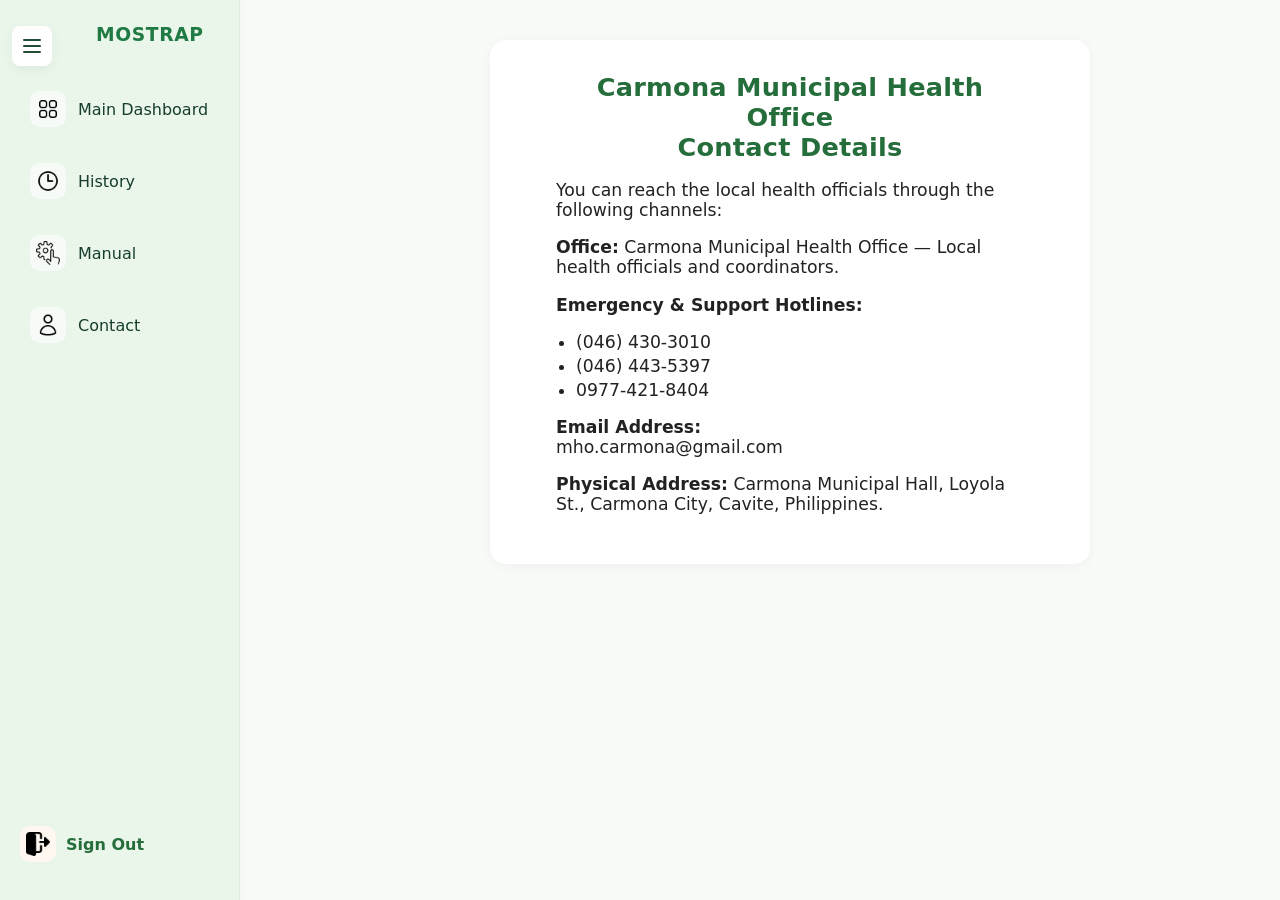
==== contact.html @ a159aa95 "Initial commit" ====
<!DOCTYPE html>
<html lang="en">

<head>
    <meta charset="UTF-8">
    <meta name="viewport" content="width=device-width, initial-scale=1.0">
    <title>Contact - MOSTRAP</title>
    <link rel="stylesheet" href="dashboard.css">
    <link rel="stylesheet" href="contact.css">
</head>

<body>
    <!-- MOBILE SIDEBAR OVERLAY -->
    <div class="sidebar-overlay" id="sidebarOverlay"></div>

    <button class="hamburger" id="hamburger" aria-label="Toggle menu" aria-expanded="false">
        <span></span>
        <span></span>
        <span></span>
    </button>

    <div class="sidebar" id="sidebar">
        <div class="sidebar-header">
            <h3>MOSTRAP</h3>
        </div>
        <div class="nav-item" id="navDashboard"><img src="icon/dashboard.png" alt="home" class="nav-icon"> Main
            Dashboard</div>
        <div class="nav-item" id="navHistory"><img src="icon/history.png" alt="history" class="nav-icon"> History</div>
        <div class="nav-item" id="navManual"><img src="icon/settings.png" alt="manual" class="nav-icon"> Manual</div>
        <div class="nav-item" id="navContact"><img src="icon/contact.png" alt="contact" class="nav-icon">
            Contact</div>

        <div class="signout" id="signoutBtn"><img src="icon/logout.png" alt="logout" class="nav-icon"> <span
                style="font-weight: bold; color: #256d3a;">Sign Out</span></div>
    </div>
    <div class="main-content">
        <div class="contact-details">
            <h3 class="contact-heading">Carmona Municipal Health Office<br>Contact Details</h3>
            <p>You can reach the local health officials through the following channels:</p>
            <p><strong>Office:</strong> Carmona Municipal Health Office — Local health officials and coordinators.</p>
            <p><strong>Emergency & Support Hotlines:</strong></p>
            <ul>
                <li>(046) 430-3010</li>
                <li>(046) 443-5397</li>
                <li>0977-421-8404</li>
            </ul>
            <p><strong>Email Address:</strong><br>mho.carmona@gmail.com</p>
            <p><strong>Physical Address:</strong> Carmona Municipal Hall, Loyola St., Carmona City, Cavite, Philippines.
            </p>
        </div>
    </div>
    </div>
    <script src="contact.js"></script>
</body>

</html>
---- dashboard.css ----
* {
  box-sizing: border-box;
  font-family: Inter, system-ui, -apple-system, 'Segoe UI', Roboto, 'Helvetica Neue', Arial;
}

body {
  margin: 0;
  background: #f4fbf6; /* very light mint */
  color: #163d2e;
}

/* LAYOUT */
.container {
  display: flex;
  min-height: 100vh;
  position: relative;
}

/* SIDEBAR */
.sidebar {
  width: 240px;
  background: #eaf7ef; /* pale mint */
  border-right: 1px solid rgba(22,61,46,0.06);
  padding: 26px 20px;
  position: relative;
  color: #163d2e;
  display: flex;
  flex-direction: column;
}

.sidebar-header {
  display: flex;
  align-items: center;
  justify-content: space-between;
  margin-bottom: 18px;
}

.sidebar h3 {
  margin: 0;
  color: #1f7a43;
  font-weight: 700;
  letter-spacing: 0.6px;
  padding-left: 52px; /* prevent overlap with hamburger button */
}

.hamburger {
  display: flex;
  flex-direction: column;
  background: #ffffff;
  border: none;
  cursor: pointer;
  padding: 6px;
  width: 40px;
  height: 40px;
  border-radius: 8px;
  box-shadow: 0 4px 12px rgba(18,52,38,0.06);
  align-items: center;
  justify-content: center;
  position: absolute;
  left: 12px;
  top: 26px;
  z-index: 1100;
  transition: left 0.18s ease;
}

.hamburger span {
  width: 18px;
  height: 2px;
  background: #234c37;
  margin: 2px 0;
  border-radius: 2px;
  transition: all 0.2s ease;
}

.hamburger.active span:nth-child(1) { transform: rotate(45deg) translate(3px, 3px); }
.hamburger.active span:nth-child(2) { opacity: 0; }
.hamburger.active span:nth-child(3) { transform: rotate(-45deg) translate(3px, -3px); }

/* Sidebar slide transition */
.sidebar {
  transition: transform 0.22s cubic-bezier(.4,0,.2,1);
}

/* Mobile overlay backdrop */
.sidebar-overlay {
  display: none;
  position: fixed;
  inset: 0;
  background: rgba(0,0,0,0.35);
  z-index: 998;
}
.sidebar-overlay.active {
  display: block;
}

@media (max-width: 900px) {
  .sidebar { position: fixed; left: 0; top: 0; bottom: 0; transform: translateX(-110%); z-index: 999; }
  .sidebar.open { transform: translateX(0); box-shadow: 0 20px 40px rgba(18,52,38,0.08); }

  /* Fix hamburger so it's always visible and tappable on mobile */
  .hamburger {
    position: fixed;
    left: 14px;
    top: 14px;
    z-index: 1200;
    width: 44px;
    height: 44px;
    box-shadow: 0 4px 16px rgba(18,52,38,0.14);
  }
}

/* Desktop collapse handling via container class */
.container.sidebar-collapsed .sidebar {
  transform: translateX(-110%);
}

.container.sidebar-collapsed .hamburger {
  left: 12px;
}

.nav-item {
  padding: 12px 10px;
  cursor: pointer;
  border-radius: 10px;
  color: #163d2e;
  transition: all 0.12s ease;
  display: flex;
  align-items: center;
  gap: 12px;
  margin-bottom: 12px;
}

.nav-icon {
  width: 36px;
  height: 36px;
  padding: 6px;
  border-radius: 10px;
  background: #f6fbf7;
  display: inline-flex;
  align-items: center;
  justify-content: center;
}

.nav-item:hover { background: rgba(31,122,67,0.06); }

.signout {
  margin-top: auto;
  padding: 12px 0;
  font-weight: 700;
  cursor: pointer;
  color: #1f7a43;
  display: flex;
  align-items: center;
  gap: 10px;
}

.signout .nav-icon { width: 36px; height: 36px; padding: 6px; border-radius: 10px; background: #fff7f0; }

/* MAIN CONTENT */
.main {
  flex: 1;
  padding: 26px;
  background: transparent;
}

/* TOP BAR */
.top-bar {
  display: flex;
  justify-content: space-between;
  align-items: center;
  background: transparent;
  padding: 8px 18px;
  margin-bottom: 18px;
}

.status { font-weight: 700; color: #234c37; }

/* GRID */
.grid { display: grid; grid-template-columns: 1fr 1fr; gap: 20px; }

.card {
  background: #ffffff;
  border-radius: 10px;
  padding: 20px;
  color: #163d2e;
  box-shadow: 0 6px 20px rgba(20,60,40,0.04);
}

.card h2 { margin-top: 0; color: #0f6f45; font-size: 18px; font-weight: 700; }

/* MOSQUITO COUNT */
.count-box { display: flex; align-items: center; gap: 20px; margin-top: 14px; }

.count {
  border-radius: 8px;
  padding: 18px;
  font-size: 36px;
  width: 84px;
  text-align: center;
  color: #0f6f45;
  background: #f3faf6;
  font-weight: 800;
}

.safe { border-radius: 8px; border: 1px solid #dff6e6; padding: 14px 30px; font-size: 18px; font-weight: 700; color: #0f6f45; background: #ffffff; }

/* RISK */
.risk { margin-top: 20px; background: transparent; padding: 20px 0; }

.risk-grid { display: grid; grid-template-columns: 1fr 1fr; gap: 20px; margin-top: 10px; }

.risk-box { border: 1px solid rgba(18,52,38,0.06); padding: 18px; background: #ffffff; border-radius: 8px; }

.risk-box h3 { color: #0f6f45; margin-top: 0; font-size: 13px; }

.risk-box p, .risk-box ul, .risk-box li { color: #234c37; }

.arrow { font-size: 24px; color: #234c37; }

/* CHART */
canvas { width: 100%; height: 200px; }

/* ===== MOBILE RESPONSIVE ===== */
@media (max-width: 768px) {
  /* Stack main content full width since sidebar is hidden */
  .main {
    padding: 70px 16px 16px 16px; /* top padding for hamburger button */
  }

  /* Cards stack into single column */
  .grid {
    grid-template-columns: 1fr;
    gap: 14px;
  }

  .risk-grid {
    grid-template-columns: 1fr;
    gap: 14px;
  }

  /* Shrink count box for small screens */
  .count {
    font-size: 28px;
    width: 70px;
    padding: 14px;
  }

  .safe {
    padding: 10px 18px;
    font-size: 15px;
  }

  /* Top bar adjustments */
  .top-bar {
    padding: 8px 10px;
  }

  /* Risk section */
  .risk {
    padding: 10px 0;
  }

  /* Canvas chart height */
  canvas {
    height: 160px;
  }
}
---- contact.css ----
body {
    background: #f7faf7;
    font-family: 'Inter', Arial, sans-serif;
    margin: 0;
    color: #222;
}
.sidebar {
    background: #eaf6ea;
    width: 240px;
    min-height: 100vh;
    position: fixed;
    left: 0;
    top: 0;
    padding-top: 0;
    box-shadow: 1px 0 8px rgba(0,0,0,0.03);
}
.sidebar-header {
    display: flex;
    align-items: center;
    padding: 24px 24px 16px 24px;
}

.hamburger {
    display: flex;
    flex-direction: column;
    background: #ffffff;
    border: none;
    cursor: pointer;
    padding: 6px;
    width: 40px;
    height: 40px;
    border-radius: 8px;
    box-shadow: 0 4px 12px rgba(18,52,38,0.06);
    align-items: center;
    justify-content: center;
    position: absolute;
    left: 12px;
    top: 26px;
    z-index: 1100;
    transition: left 0.18s ease;
}
.hamburger span {
    width: 18px;
    height: 2px;
    background: #234c37;
    margin: 2px 0;
    border-radius: 2px;
}
.hamburger.active span:nth-child(1) { transform: rotate(45deg) translate(3px, 3px); }
.hamburger.active span:nth-child(2) { opacity: 0; }
.hamburger.active span:nth-child(3) { transform: rotate(-45deg) translate(3px, -3px); }
.logo {
    font-weight: 700;
    font-size: 1.2rem;
    color: #4b7c57;
}
.sidebar-menu {
    list-style: none;
    padding: 0;
    margin: 0;
}
.sidebar-menu li {
    margin-bottom: 8px;
}
.sidebar-menu li a {
    display: flex;
    align-items: center;
    padding: 16px 24px;
    color: #222;
    text-decoration: none;
    border-radius: 12px;
    transition: background 0.2s;
    font-size: 1.08rem;
}
.sidebar-menu li.active a,
.sidebar-menu li a.active,
.sidebar-menu li a:hover {
    background: #d2e9d2;
    color: #4b7c57;
}
.icon {
    width: 24px;
    height: 24px;
    margin-right: 16px;
    display: inline-block;
    background-size: contain;
    background-repeat: no-repeat;
}
.icon.analytics { background-image: url('icon/analytics.svg'); }
.icon.risk { background-image: url('icon/risk.svg'); }
.icon.history { background-image: url('icon/history.svg'); }
.icon.info { background-image: url('icon/info.svg'); }
.icon.contact { background-image: url('icon/contact.svg'); }
.main-content {
    margin-left: 300px;
    padding: 0;
}
.top-bar {
    display: flex;
    justify-content: space-between;
    align-items: flex-start;
    padding: 32px 40px 0 40px;
}
.greeting {
    font-size: 1.5rem;
    font-weight: 600;
    color: #222;
}
.user-email {
    font-size: 1rem;
    color: #888;
}
.top-bar-actions {
    display: flex;
    align-items: center;
    gap: 16px;
}
.updates-btn {
    background: #fff;
    border: 1px solid #d2e9d2;
    border-radius: 8px;
    padding: 8px 18px;
    font-size: 1rem;
    color: #4b7c57;
    cursor: pointer;
    display: flex;
    align-items: center;
    gap: 8px;
}
.bell-icon {
    width: 20px;
    height: 20px;
    background-image: url('icon/bell.svg');
    background-size: contain;
    background-repeat: no-repeat;
    display: inline-block;
}
.badge {
    background: #e74c3c;
    color: #fff;
    border-radius: 12px;
    padding: 2px 8px;
    font-size: 0.9rem;
    margin-left: 4px;
}
.signout-btn {
    background: #fff;
    border: 1px solid #d2e9d2;
    border-radius: 8px;
    padding: 8px 18px;
    font-size: 1rem;
    color: #4b7c57;
    cursor: pointer;
}
.contact-panel {
    display: flex;
    flex-direction: column;
    align-items: center;
    gap: 32px;
    margin: 32px 40px 0 40px;
}
.contact-form {
    background: #fff;
    border-radius: 16px;
    box-shadow: 0 2px 12px rgba(0,0,0,0.04);
    padding: 32px;
    flex: 2;
    min-width: 0;
}
.contact-form h2 {
    margin-top: 0;
    margin-bottom: 24px;
    font-size: 1.3rem;
    color: #222;
}
.contact-form input,
.contact-form textarea {
    width: 100%;
    padding: 12px;
    margin-bottom: 16px;
    border: 1px solid #d2e9d2;
    border-radius: 8px;
    font-size: 1rem;
    font-family: inherit;
    resize: none;
    background: #f7faf7;
    color: #222;
}
.contact-form textarea {
    min-height: 120px;
    max-height: 200px;
}
.send-btn {
    background: #4b7c57;
    color: #fff;
    border: none;
    border-radius: 8px;
    padding: 10px 24px;
    font-size: 1rem;
    cursor: pointer;
    float: right;
    margin-top: 8px;
    transition: background 0.2s;
}
.send-btn:hover {
    background: #388c3c;
}
.contact-details {
    background: #fff;
    border-radius: 16px;
    box-shadow: 0 2px 12px rgba(0,0,0,0.04);
    padding: 32px 66px;
    min-width: 320px;
    max-width: 600px;
    font-size: 1.08rem;
    color: #222;
    margin: 40px auto 0 auto;
    display: block;
}
.contact-details h3,
.contact-heading {
    margin-top: 0;
    margin-bottom: 18px;
    font-size: 1.6rem;
    color: #256d3a;
    text-align: center;
    font-weight: 700;
    letter-spacing: 0.01em;
}
.contact-details ul {
    padding-left: 20px;
    margin: 8px 0 16px 0;
}
.contact-details li {
    margin-bottom: 4px;
}
@media (max-width: 900px) {
    .sidebar {
        position: fixed;
        left: 0;
        top: 0;
        bottom: 0;
        transform: translateX(-110%);
        z-index: 999;
        width: 240px;
        min-width: 0;
        transition: transform 0.22s cubic-bezier(.4,0,.2,1);
        background: #eaf6ea;
        box-shadow: 1px 0 8px rgba(0,0,0,0.03);
        display: flex;
        flex-direction: column;
    }
    .sidebar.open {
        transform: translateX(0);
        box-shadow: 0 20px 40px rgba(18,52,38,0.08);
    }
    .main-content {
        margin-left: 0;
        padding: 70px 16px 16px 16px;
    }
    /* Fix hamburger so it's always visible and tappable on mobile */
    .hamburger {
        position: fixed;
        left: 14px;
        top: 14px;
        z-index: 1200;
        width: 44px;
        height: 44px;
        box-shadow: 0 4px 16px rgba(18,52,38,0.14);
    }
}

/* Mobile overlay backdrop */
.sidebar-overlay {
    display: none;
    position: fixed;
    inset: 0;
    background: rgba(0,0,0,0.35);
    z-index: 998;
}
.sidebar-overlay.active {
    display: block;
}
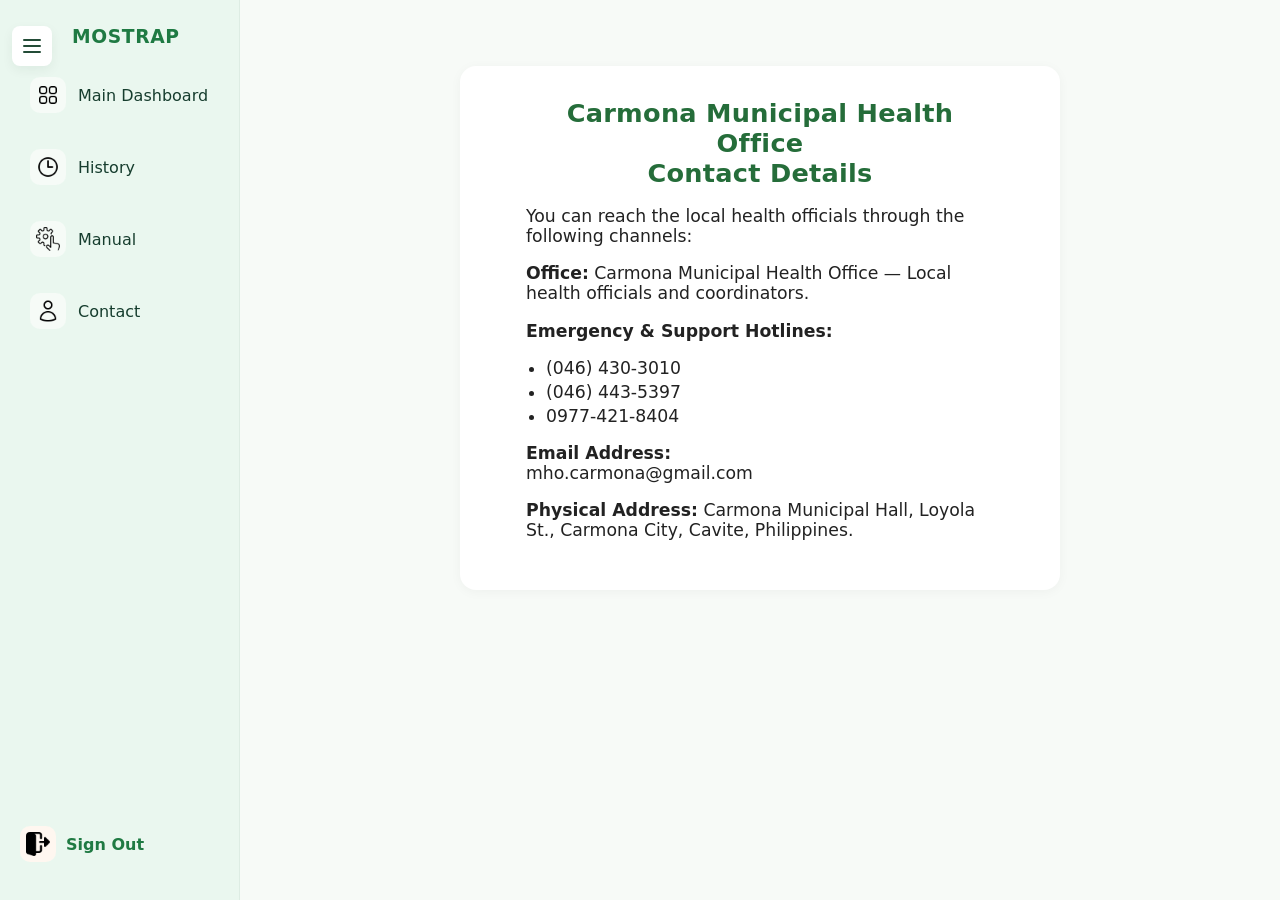
==== commit 0389c1d1: "Apply sidebar fixes to History, Manual, and Contact pages, and standardize layouts" ====
--- a/contact.html
+++ b/contact.html
@@ -10,10 +10,11 @@
 </head>
 
 <body>
-    <!-- MOBILE SIDEBAR OVERLAY -->
-    <div class="sidebar-overlay" id="sidebarOverlay"></div>
+    <div class="container">
+        <!-- MOBILE SIDEBAR OVERLAY -->
+        <div class="sidebar-overlay" id="sidebarOverlay"></div>
 
-    <button class="hamburger" id="hamburger" aria-label="Toggle menu" aria-expanded="false">
+        <button class="hamburger" id="hamburger" aria-label="Toggle menu" aria-expanded="false">
         <span></span>
         <span></span>
         <span></span>
@@ -30,10 +31,9 @@
         <div class="nav-item" id="navContact"><img src="icon/contact.png" alt="contact" class="nav-icon">
             Contact</div>
 
-        <div class="signout" id="signoutBtn"><img src="icon/logout.png" alt="logout" class="nav-icon"> <span
-                style="font-weight: bold; color: #256d3a;">Sign Out</span></div>
+        <div class="signout" id="signoutBtn"><img src="icon/logout.png" alt="logout" class="nav-icon"> Sign Out</div>
     </div>
-    <div class="main-content">
+    <div class="main">
         <div class="contact-details">
             <h3 class="contact-heading">Carmona Municipal Health Office<br>Contact Details</h3>
             <p>You can reach the local health officials through the following channels:</p>
@@ -48,6 +48,7 @@
             <p><strong>Physical Address:</strong> Carmona Municipal Hall, Loyola St., Carmona City, Cavite, Philippines.
             </p>
         </div>
+        </div>
     </div>
     </div>
     <script src="contact.js"></script>
--- a/dashboard.css
+++ b/dashboard.css
@@ -78,7 +78,7 @@
 
 /* Sidebar slide transition */
 .sidebar {
-  transition: transform 0.22s cubic-bezier(.4,0,.2,1);
+  transition: transform 0.22s cubic-bezier(.4,0,.2,1), margin-left 0.22s cubic-bezier(.4,0,.2,1);
 }
 
 /* Mobile overlay backdrop */
@@ -89,11 +89,12 @@
   background: rgba(0,0,0,0.35);
   z-index: 998;
 }
-.sidebar-overlay.active {
-  display: block;
-}
 
 @media (max-width: 900px) {
+  .sidebar-overlay.active {
+    display: block;
+  }
+  
   .sidebar { position: fixed; left: 0; top: 0; bottom: 0; transform: translateX(-110%); z-index: 999; }
   .sidebar.open { transform: translateX(0); box-shadow: 0 20px 40px rgba(18,52,38,0.08); }
 
@@ -112,6 +113,7 @@
 /* Desktop collapse handling via container class */
 .container.sidebar-collapsed .sidebar {
   transform: translateX(-110%);
+  margin-left: -240px; /* pull layout space exactly the width */
 }
 
 .container.sidebar-collapsed .hamburger {
--- a/contact.css
+++ b/contact.css
@@ -4,97 +4,7 @@
     margin: 0;
     color: #222;
 }
-.sidebar {
-    background: #eaf6ea;
-    width: 240px;
-    min-height: 100vh;
-    position: fixed;
-    left: 0;
-    top: 0;
-    padding-top: 0;
-    box-shadow: 1px 0 8px rgba(0,0,0,0.03);
-}
-.sidebar-header {
-    display: flex;
-    align-items: center;
-    padding: 24px 24px 16px 24px;
-}
 
-.hamburger {
-    display: flex;
-    flex-direction: column;
-    background: #ffffff;
-    border: none;
-    cursor: pointer;
-    padding: 6px;
-    width: 40px;
-    height: 40px;
-    border-radius: 8px;
-    box-shadow: 0 4px 12px rgba(18,52,38,0.06);
-    align-items: center;
-    justify-content: center;
-    position: absolute;
-    left: 12px;
-    top: 26px;
-    z-index: 1100;
-    transition: left 0.18s ease;
-}
-.hamburger span {
-    width: 18px;
-    height: 2px;
-    background: #234c37;
-    margin: 2px 0;
-    border-radius: 2px;
-}
-.hamburger.active span:nth-child(1) { transform: rotate(45deg) translate(3px, 3px); }
-.hamburger.active span:nth-child(2) { opacity: 0; }
-.hamburger.active span:nth-child(3) { transform: rotate(-45deg) translate(3px, -3px); }
-.logo {
-    font-weight: 700;
-    font-size: 1.2rem;
-    color: #4b7c57;
-}
-.sidebar-menu {
-    list-style: none;
-    padding: 0;
-    margin: 0;
-}
-.sidebar-menu li {
-    margin-bottom: 8px;
-}
-.sidebar-menu li a {
-    display: flex;
-    align-items: center;
-    padding: 16px 24px;
-    color: #222;
-    text-decoration: none;
-    border-radius: 12px;
-    transition: background 0.2s;
-    font-size: 1.08rem;
-}
-.sidebar-menu li.active a,
-.sidebar-menu li a.active,
-.sidebar-menu li a:hover {
-    background: #d2e9d2;
-    color: #4b7c57;
-}
-.icon {
-    width: 24px;
-    height: 24px;
-    margin-right: 16px;
-    display: inline-block;
-    background-size: contain;
-    background-repeat: no-repeat;
-}
-.icon.analytics { background-image: url('icon/analytics.svg'); }
-.icon.risk { background-image: url('icon/risk.svg'); }
-.icon.history { background-image: url('icon/history.svg'); }
-.icon.info { background-image: url('icon/info.svg'); }
-.icon.contact { background-image: url('icon/contact.svg'); }
-.main-content {
-    margin-left: 300px;
-    padding: 0;
-}
 .top-bar {
     display: flex;
     justify-content: space-between;
@@ -234,50 +144,4 @@
 .contact-details li {
     margin-bottom: 4px;
 }
-@media (max-width: 900px) {
-    .sidebar {
-        position: fixed;
-        left: 0;
-        top: 0;
-        bottom: 0;
-        transform: translateX(-110%);
-        z-index: 999;
-        width: 240px;
-        min-width: 0;
-        transition: transform 0.22s cubic-bezier(.4,0,.2,1);
-        background: #eaf6ea;
-        box-shadow: 1px 0 8px rgba(0,0,0,0.03);
-        display: flex;
-        flex-direction: column;
-    }
-    .sidebar.open {
-        transform: translateX(0);
-        box-shadow: 0 20px 40px rgba(18,52,38,0.08);
-    }
-    .main-content {
-        margin-left: 0;
-        padding: 70px 16px 16px 16px;
-    }
-    /* Fix hamburger so it's always visible and tappable on mobile */
-    .hamburger {
-        position: fixed;
-        left: 14px;
-        top: 14px;
-        z-index: 1200;
-        width: 44px;
-        height: 44px;
-        box-shadow: 0 4px 16px rgba(18,52,38,0.14);
-    }
-}
-
-/* Mobile overlay backdrop */
-.sidebar-overlay {
-    display: none;
-    position: fixed;
-    inset: 0;
-    background: rgba(0,0,0,0.35);
-    z-index: 998;
-}
-.sidebar-overlay.active {
-    display: block;
-}+
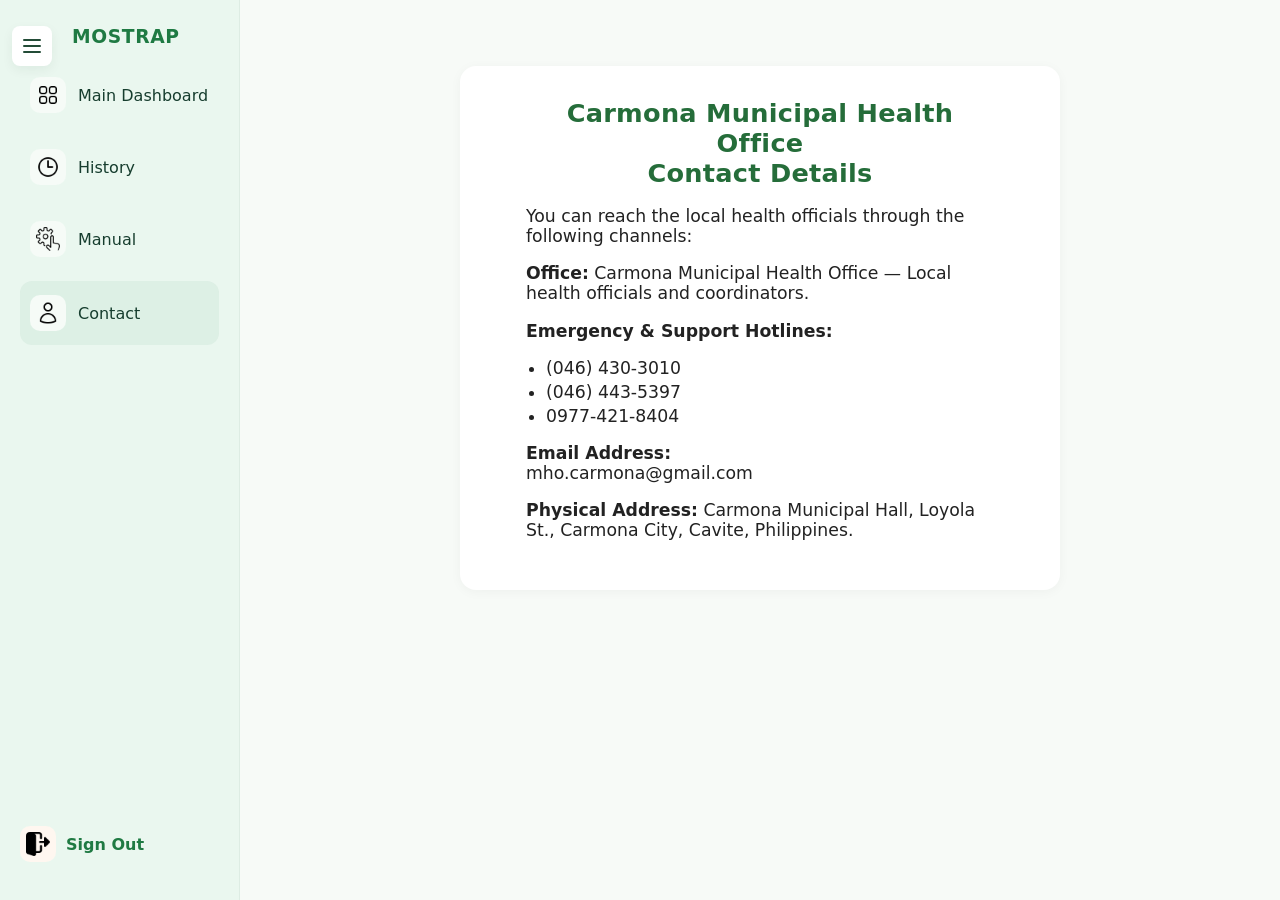
==== commit 452a19bc: "Update nav active states, dashboard styles, and detection logic" ====
--- a/contact.html
+++ b/contact.html
@@ -15,39 +15,44 @@
         <div class="sidebar-overlay" id="sidebarOverlay"></div>
 
         <button class="hamburger" id="hamburger" aria-label="Toggle menu" aria-expanded="false">
-        <span></span>
-        <span></span>
-        <span></span>
-    </button>
+            <span></span>
+            <span></span>
+            <span></span>
+        </button>
 
-    <div class="sidebar" id="sidebar">
-        <div class="sidebar-header">
-            <h3>MOSTRAP</h3>
+        <div class="sidebar" id="sidebar">
+            <div class="sidebar-header">
+                <h3>MOSTRAP</h3>
+            </div>
+            <div class="nav-item" id="navDashboard"><img src="icon/dashboard.png" alt="home" class="nav-icon"> Main
+                Dashboard</div>
+            <div class="nav-item" id="navHistory"><img src="icon/history.png" alt="history" class="nav-icon"> History
+            </div>
+            <div class="nav-item" id="navManual"><img src="icon/settings.png" alt="manual" class="nav-icon"> Manual
+            </div>
+            <div class="nav-item active" id="navContact"><img src="icon/contact.png" alt="contact" class="nav-icon">
+                Contact</div>
+
+            <div class="signout" id="signoutBtn"><img src="icon/logout.png" alt="logout" class="nav-icon"> Sign Out
+            </div>
         </div>
-        <div class="nav-item" id="navDashboard"><img src="icon/dashboard.png" alt="home" class="nav-icon"> Main
-            Dashboard</div>
-        <div class="nav-item" id="navHistory"><img src="icon/history.png" alt="history" class="nav-icon"> History</div>
-        <div class="nav-item" id="navManual"><img src="icon/settings.png" alt="manual" class="nav-icon"> Manual</div>
-        <div class="nav-item" id="navContact"><img src="icon/contact.png" alt="contact" class="nav-icon">
-            Contact</div>
-
-        <div class="signout" id="signoutBtn"><img src="icon/logout.png" alt="logout" class="nav-icon"> Sign Out</div>
-    </div>
-    <div class="main">
-        <div class="contact-details">
-            <h3 class="contact-heading">Carmona Municipal Health Office<br>Contact Details</h3>
-            <p>You can reach the local health officials through the following channels:</p>
-            <p><strong>Office:</strong> Carmona Municipal Health Office — Local health officials and coordinators.</p>
-            <p><strong>Emergency & Support Hotlines:</strong></p>
-            <ul>
-                <li>(046) 430-3010</li>
-                <li>(046) 443-5397</li>
-                <li>0977-421-8404</li>
-            </ul>
-            <p><strong>Email Address:</strong><br>mho.carmona@gmail.com</p>
-            <p><strong>Physical Address:</strong> Carmona Municipal Hall, Loyola St., Carmona City, Cavite, Philippines.
-            </p>
-        </div>
+        <div class="main">
+            <div class="contact-details">
+                <h3 class="contact-heading">Carmona Municipal Health Office<br>Contact Details</h3>
+                <p>You can reach the local health officials through the following channels:</p>
+                <p><strong>Office:</strong> Carmona Municipal Health Office — Local health officials and coordinators.
+                </p>
+                <p><strong>Emergency & Support Hotlines:</strong></p>
+                <ul>
+                    <li>(046) 430-3010</li>
+                    <li>(046) 443-5397</li>
+                    <li>0977-421-8404</li>
+                </ul>
+                <p><strong>Email Address:</strong><br>mho.carmona@gmail.com</p>
+                <p><strong>Physical Address:</strong> Carmona Municipal Hall, Loyola St., Carmona City, Cavite,
+                    Philippines.
+                </p>
+            </div>
         </div>
     </div>
     </div>
--- a/dashboard.css
+++ b/dashboard.css
@@ -144,6 +144,7 @@
 }
 
 .nav-item:hover { background: rgba(31,122,67,0.06); }
+.nav-item.active { background: rgba(31,122,67,0.06); border-radius: 12px; padding: 14px 10px; }
 
 .signout {
   margin-top: auto;
